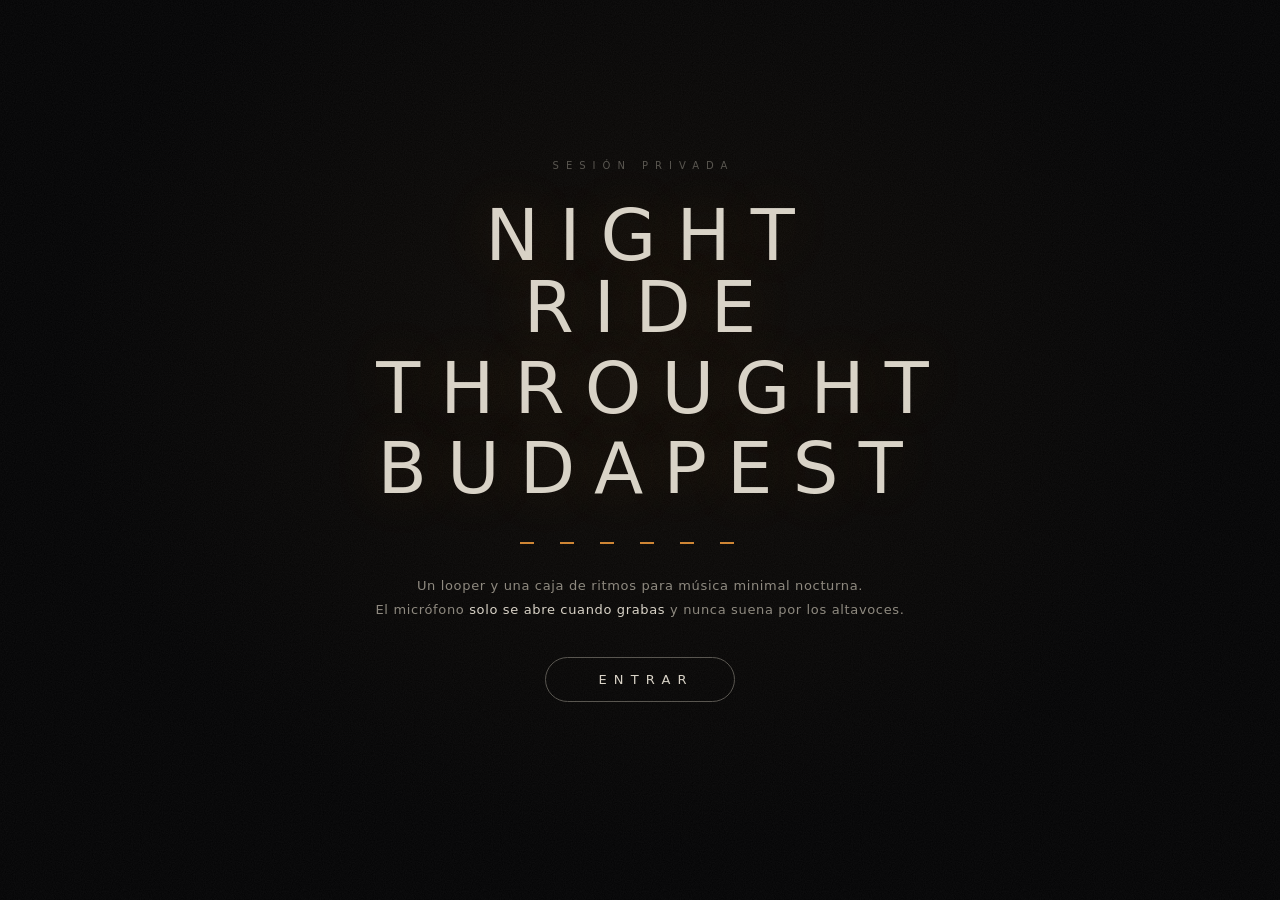
==== index.html @ 89e7a5c2 "Primera versión: Night Ride Throught Budapest Co-Authored-By: Claude Opus 5.5 <noreply@anthropic.com" ====
<!doctype html>
<html lang="es">
<head>
<meta charset="utf-8">
<meta name="viewport" content="width=device-width, initial-scale=1">
<meta name="theme-color" content="#050506">
<title>Night Ride Throught Budapest</title>
<link rel="icon" href="data:image/svg+xml,%3Csvg xmlns='http://www.w3.org/2000/svg' viewBox='0 0 32 32'%3E%3Crect width='32' height='32' fill='%23050506'/%3E%3Crect x='7' y='7' width='18' height='18' fill='none' stroke='%23ffa23a' stroke-width='3'/%3E%3C/svg%3E">
<link rel="stylesheet" href="css/style.css">
</head>
<body>
<div id="grain" aria-hidden="true"></div>

<!-- la puerta: da acceso al audio (el navegador exige un gesto) y al micrófono -->
<section id="gate">
  <div class="gate__inner">
    <p class="gate__kicker">SESIÓN PRIVADA</p>
    <h1 class="gate__title"><span>Night Ride</span><span>Throught</span><span>Budapest</span></h1>
    <div class="gate__road" aria-hidden="true"></div>
    <p class="gate__note">Un looper y una caja de ritmos para música minimal nocturna.<br>
      El micrófono <b>solo se abre cuando grabas</b> y nunca suena por los altavoces.</p>
    <button id="enter" class="gate__btn" type="button">ENTRAR</button>
    <p id="gate-status" class="gate__status" role="status"></p>
  </div>
</section>

<div id="glow" aria-hidden="true"></div>

<div id="app" hidden>
  <header id="top"></header>
  <div id="road" aria-hidden="true"></div>
  <main id="lanes"></main>
  <footer id="mixer"></footer>
</div>

<!-- guía rápida -->
<div id="help">
  <div class="help__card">
    <button class="help__x" type="button" aria-label="Cerrar">×</button>
    <h2>Guía rápida</h2>
    <dl>
      <dt>Batería</dt>
      <dd>Clic en un paso: activar / desactivar (arrastra para pintar). <b>Clic derecho</b>: acento → normal → fantasma. Clic en el nombre: escucharlo.</dd>
      <dt>≈ Feel</dt>
      <dd>Por pista: <b>swing</b>, <b>humanize</b> y <b>groove</b> (plantillas de micro-tiempo y dinámica). En la batería también la duración del patrón (1, 2 o 4 compases).</dd>
      <dt>Bajo</dt>
      <dd><b>Piano roll</b> abre el editor. Clic crea una nota (arrastra para alargarla), arrastra una nota para moverla, clic derecho la borra. Cuantización 1/4 … 1/32, tresillos o <b>LIBRE</b>. Mayús + rueda sobre una nota: velocidad.</dd>
      <dt>REC</dt>
      <dd>Pulsa <b>REC</b> (o 1–4): se abre el micrófono, se arma y empieza en el próximo compás. Púlsalo otra vez: termina en el siguiente compás. Con <b>LOOP</b> fijo se cierra solo. <b>El micrófono se cierra unos segundos después de grabar</b>: abierto, algunos equipos degradan el sonido de todo el ordenador. El botón <b>MIC</b> lo abre o lo cierra a mano.</dd>
      <dt>Ambient</dt>
      <dd>Al terminar se genera un ambiente con glitch, granulado, filtro, delay y reverb <b>aleatorios que ya no cambian</b> para esa grabación. <b>FX ×</b> alarga o acorta el ciclo de esos efectos (½, 1, 2 o 4 veces el loop). Para otro ambiente, vuelve a grabar.</dd>
      <dt>Vocal</dt>
      <dd>Gate, afinación a la tonalidad (<b>KEY</b>), compresión, EQ y una sala corta.</dd>
      <dt>Mezcla</dt>
      <dd>Por canal: <b>HP</b> / <b>LP</b> (filtros), <b>PAN</b> y fader. M = mute, S = solo. Doble clic restaura un control.</dd>
      <dt>Atajos</dt>
      <dd><kbd>Espacio</kbd> play / stop · <kbd>1</kbd>–<kbd>4</kbd> REC 1–4 · <kbd>Esc</kbd> cerrar.</dd>
    </dl>
    <p class="help__foot">Las grabaciones viven solo en la memoria de esta pestaña: no se guardan ni se envían a ningún sitio. Se recuerdan patrones y mezcla.</p>
  </div>
</div>

<div id="toast" role="status" aria-live="polite"></div>

<script src="js/dsp.js"></script>
<script src="js/core.js"></script>
<script src="js/synth.js"></script>
<script src="js/engine.js"></script>
<script src="js/sequencer.js"></script>
<script src="js/widgets.js"></script>
<script src="js/roll.js"></script>
<script src="js/lanes.js"></script>
<script src="js/mixer.js"></script>
<script src="js/app.js"></script>
</body>
</html>
---- css/style.css ----
/* ============================================================================
   NIGHT RIDE THROUGHT BUDAPEST
   Negro de club, ámbar de farola de sodio, trazos finos. Íntimo y oscuro.
   ========================================================================== */
:root {
  --bg: #050506;
  --bg2: #0a0a0c;
  --line: #17171b;
  --rule: #26262c;
  --rule2: #383840;
  --ink: #d8d2c6;
  --ink2: #8c877d;
  --ink3: #55524c;
  --bone: #e4d9c3;
  --amber: #ffa23a;
  --amber2: #b86a1c;
  --glow: rgba(255, 162, 58, .34);
  --red: #ff3b2f;
  --steel: #7aa3bd;
  --ui: "Bahnschrift", "DIN Alternate", "Roboto Condensed", "Arial Narrow", "Segoe UI", system-ui, sans-serif;
  --mono: "Cascadia Mono", "Cascadia Code", Consolas, "SF Mono", ui-monospace, monospace;
  --headW: 208px;
  --beat: .476s;
}

* { box-sizing: border-box; }
html, body { margin: 0; height: 100%; background: var(--bg); color: var(--ink); overflow: hidden; }
body {
  font-family: var(--ui);
  font-variation-settings: "wdth" 82;
  font-size: 12px;
  -webkit-font-smoothing: antialiased;
  background: radial-gradient(ellipse 90% 40% at 50% -8%, rgba(255, 162, 58, .07), transparent 70%), var(--bg);
}
button, input, select { font: inherit; color: inherit; }
button { cursor: pointer; }
::selection { background: var(--amber); color: #000; }
::-webkit-scrollbar { width: 9px; height: 9px; }
::-webkit-scrollbar-thumb { background: #1d1d22; border-radius: 5px; }
::-webkit-scrollbar-track { background: transparent; }
[hidden] { display: none !important; }

#grain {
  position: fixed; inset: 0; z-index: 300; pointer-events: none; opacity: .055;
  background-image: url("data:image/svg+xml;utf8,<svg xmlns='http://www.w3.org/2000/svg' width='180' height='180'><filter id='n'><feTurbulence type='fractalNoise' baseFrequency='.9' numOctaves='2' stitchTiles='stitch'/><feColorMatrix values='0 0 0 0 1  0 0 0 0 1  0 0 0 0 1  0 0 0 .9 0'/></filter><rect width='100%' height='100%' filter='url(%23n)'/></svg>");
}

/* ------------------------------------------------------------------ puerta */
#gate {
  position: fixed; inset: 0; z-index: 100; display: grid; place-items: center;
  background: radial-gradient(ellipse at 50% 40%, #0e0b08 0%, #040405 64%);
  transition: opacity 1s ease, visibility 1s;
}
#gate.gone { opacity: 0; visibility: hidden; pointer-events: none; }
.gate__inner { text-align: center; max-width: 620px; padding: 0 26px; }
.gate__kicker { margin: 0 0 28px; font-size: 10px; letter-spacing: .7em; color: var(--ink3); padding-left: .7em; }
.gate__title {
  margin: 0; display: flex; flex-direction: column; gap: .12em; font-weight: 300;
  font-size: clamp(34px, 6.4vw, 72px); line-height: 1; letter-spacing: .28em; text-transform: uppercase;
  color: var(--ink); text-shadow: 0 0 60px rgba(255, 162, 58, .16);
}
.gate__title span { display: block; padding-left: .28em; }
.gate__road {
  width: 240px; height: 2px; margin: 38px auto 30px; opacity: .8;
  background: repeating-linear-gradient(90deg, var(--amber) 0 14px, transparent 14px 40px);
  background-size: 40px 2px; animation: road 1.1s linear infinite;
}
.gate__note { margin: 0; color: var(--ink2); font-size: 13px; line-height: 1.8; letter-spacing: .05em; }
.gate__note b { color: var(--ink); font-weight: 500; }
.gate__btn {
  margin-top: 36px; padding: 14px 40px 14px 52px; background: transparent; color: var(--ink);
  border: 1.5px solid var(--ink3); border-radius: 999px; font-size: 13px; letter-spacing: .55em;
  transition: border-color .25s, box-shadow .25s, color .25s;
}
.gate__btn:hover:not(:disabled) { border-color: var(--amber); color: #fff; box-shadow: 0 0 34px var(--glow), inset 0 0 18px rgba(255, 162, 58, .08); }
.gate__btn:disabled { opacity: .5; cursor: progress; }
.gate__status { height: 18px; margin: 20px 0 0; font-size: 11px; letter-spacing: .16em; color: var(--ink3); }

/* ---------------------------------------------------------------- estructura */
#app { position: relative; z-index: 1; display: flex; flex-direction: column; height: 100vh; min-width: 1040px; }
/* luz de club que respira con cada pulso (se dispara desde el reloj de audio) */
#glow {
  position: fixed; left: 0; right: 0; top: 0; height: 280px; z-index: 0; opacity: 0; pointer-events: none;
  background: radial-gradient(ellipse 55% 100% at 50% 0%, rgba(255, 162, 58, .14), transparent 72%);
}
#glow.b { animation: glow .6s ease-out; }
#glow.b.down { animation: glowDown 1s ease-out; }
@keyframes glow { from { opacity: .5; } to { opacity: 0; } }
@keyframes glowDown { from { opacity: 1; } to { opacity: 0; } }
#top {
  flex: none; display: flex; flex-wrap: wrap; align-items: center; gap: 8px 14px; min-height: 60px; padding: 8px 18px;
  border-bottom: 1px solid var(--line); background: linear-gradient(#0c0c0f, #070708);
}
#road {
  flex: none; height: 2px; opacity: .14; transition: opacity .6s;
  background: repeating-linear-gradient(90deg, var(--amber) 0 18px, transparent 18px 54px);
  background-size: 54px 100%; animation: road var(--beat) linear infinite; animation-play-state: paused;
}
body.playing #road { opacity: .6; animation-play-state: running; }
@keyframes road { to { background-position-x: 54px; } }
#lanes { flex: 1; min-height: 0; overflow-y: auto; overflow-x: hidden; }
#mixer {
  flex: none; display: flex; align-items: stretch; padding: 10px 18px 12px 10px;
  border-top: 2px solid var(--rule); background: linear-gradient(#08080a, #050506); overflow-x: auto; overflow-y: hidden;
}

/* ---------------------------------------------------------------- cabecera */
.brand { display: flex; align-items: center; gap: 12px; white-space: nowrap; text-transform: uppercase; }
.brand__txt { display: flex; flex-direction: column; gap: 3px; line-height: 1.05; }
.brand b { font-size: 13px; font-weight: 600; letter-spacing: .46em; color: var(--ink); }
.brand span { font-size: 9px; letter-spacing: .44em; color: var(--ink3); }
.brand__dot { width: 8px; height: 8px; background: var(--amber); box-shadow: 0 0 12px var(--amber); }
.spacer { flex: 1; }
.grp { display: flex; align-items: center; gap: 8px; }
.grp__l { font-size: 9px; letter-spacing: .26em; color: var(--ink3); }
.play {
  flex: none; width: 40px; height: 40px; display: grid; place-items: center; padding: 0 0 0 1px;
  border: 1.5px solid var(--rule2); border-radius: 50%; background: transparent; color: var(--ink);
  transition: border-color .2s, color .2s, box-shadow .2s;
}
.play:hover { border-color: var(--ink2); }
.play.on { border-color: var(--amber); color: var(--amber); box-shadow: 0 0 20px var(--glow); padding: 0; }
.bpm { gap: 6px; }
.bpm__in {
  width: 64px; padding: 2px 0; background: transparent; border: 0; border-bottom: 1px solid var(--rule); border-radius: 0;
  color: var(--ink); font: 500 24px var(--mono); text-align: center; -moz-appearance: textfield; outline: none;
}
.bpm__in::-webkit-inner-spin-button, .bpm__in::-webkit-outer-spin-button { -webkit-appearance: none; margin: 0; }
.bpm__in:focus { border-bottom-color: var(--amber); }
.bpm__b { width: 22px; height: 22px; padding: 0; line-height: 1; background: transparent; border: 1px solid var(--rule); border-radius: 50%; color: var(--ink2); }
.bpm__b:hover { border-color: var(--ink2); color: var(--ink); }
.pos { gap: 12px; }
.pos__leds { display: flex; gap: 5px; }
.pos__leds i { width: 9px; height: 9px; border: 1px solid var(--rule2); transition: background .06s, box-shadow .06s; }
.pos__leds i.on { background: var(--amber); border-color: var(--amber); box-shadow: 0 0 9px var(--glow); }
.pos__bar { min-width: 40px; font: 14px var(--mono); letter-spacing: .12em; color: var(--ink2); }

.sel {
  -webkit-appearance: none; appearance: none; max-width: 190px; padding: 5px 24px 5px 9px; border: 1px solid var(--rule); border-radius: 2px;
  background: #0b0b0d url("data:image/svg+xml;utf8,<svg xmlns='http://www.w3.org/2000/svg' width='8' height='5'><path d='M0 0l4 5 4-5z' fill='%238c877d'/></svg>") right 8px center no-repeat;
  color: var(--ink); font-size: 11px; letter-spacing: .12em; text-transform: uppercase; outline: none; cursor: pointer;
}
.sel:hover, .sel:focus { border-color: var(--rule2); }
.sel option { background: #0b0b0d; color: var(--ink); }
.sel--mic { max-width: 118px; text-transform: none; letter-spacing: .04em; }
.micmeter { position: relative; width: 52px; height: 4px; background: #101013; }
.micmeter i { position: absolute; inset: 0; background: linear-gradient(90deg, var(--amber2), var(--amber) 70%, var(--red)); clip-path: inset(0 100% 0 0); }
body.mic-live .mic .grp__l { color: var(--red); }

/* ------------------------------------------------------------------ pastillas */
.pill {
  display: inline-flex; align-items: center; gap: 7px; height: 26px; padding: 0 15px; background: transparent; color: var(--ink);
  border: 1.5px solid var(--rule2); border-radius: 999px; font-size: 11px; letter-spacing: .17em; text-transform: uppercase; white-space: nowrap;
  transition: border-color .15s, box-shadow .15s, color .15s;
}
.pill:hover:not(:disabled) { border-color: var(--ink2); }
.pill:active:not(:disabled) { transform: translateY(1px); }
.pill:disabled { opacity: .32; cursor: not-allowed; }
.pill--mini { padding: 0; width: 26px; justify-content: center; letter-spacing: 0; font-size: 12px; color: var(--ink2); }
.pill--mic { height: 24px; padding: 0 12px 0 11px; gap: 7px; font-size: 10px; letter-spacing: .15em; color: var(--ink2); }
.pill--mic::before { content: ""; width: 7px; height: 7px; border-radius: 50%; border: 1.5px solid var(--ink3); }
.pill--mic.live { color: var(--ink); border-color: var(--red); }
.pill--mic.live::before { background: var(--red); border-color: var(--red); box-shadow: 0 0 8px var(--red); }
.pill.open { border-color: var(--amber); color: var(--amber); }
.pill--edit .chev { width: 6px; height: 6px; margin-left: 2px; border-right: 1.5px solid currentColor; border-bottom: 1.5px solid currentColor; transform: rotate(45deg) translate(-2px, -2px); transition: transform .2s; }
.lane--bass.open .pill--edit { border-color: var(--ink); box-shadow: inset 0 0 0 1px var(--ink); }
.lane--bass.open .pill--edit .chev { transform: rotate(-135deg) translate(-2px, -2px); }

/* ------------------------------------------------------------------- pistas */
.lane { position: relative; display: grid; grid-template-columns: var(--headW) minmax(0, 1fr); min-height: 48px; border-bottom: 2px solid var(--rule); }
.lane--rec { min-height: 66px; }
.lane--bass { min-height: 78px; }
.lane--bass.open { height: 272px; }
.lane__head { display: flex; flex-direction: column; justify-content: center; gap: 6px; padding: 7px 12px 9px 20px; }
.lane__row { display: flex; align-items: center; gap: 6px; }
.lane__body { position: relative; min-width: 0; margin-right: 26px; }
.lane--rec .pill { height: 23px; }
.lane--rec .pill--mini { width: 23px; }
.only-open { display: none; }
.lane--bass.open .only-open { display: flex; }
.mini-label { width: 44px; font-size: 9px; letter-spacing: .22em; color: var(--ink3); }
.playhead {
  position: absolute; top: 0; bottom: 0; left: 0; width: 1px; opacity: 0; pointer-events: none; z-index: 3;
  background: linear-gradient(to bottom, transparent, var(--amber) 22%, var(--amber) 78%, transparent); box-shadow: 0 0 9px var(--glow);
}

/* pasos de la caja de ritmos */
.steps { position: absolute; inset: 0; display: grid; grid-template-columns: repeat(var(--n, 16), minmax(0, 1fr)); }
.step { position: relative; display: flex; align-items: flex-end; justify-content: center; padding-bottom: 9px; cursor: pointer; }
.step[data-beat] { box-shadow: inset 1px 0 0 rgba(255, 255, 255, .045); }
.step[data-bar] { box-shadow: inset 1px 0 0 rgba(255, 255, 255, .14); }
.step i { display: block; width: 6px; height: 6px; border: 1px solid #34333a; transition: border-color .12s, box-shadow .15s; }
.step[data-beat] i { width: 8px; height: 8px; border-color: #46454d; }
.step:hover i { border-color: var(--ink2); }
.step.on i {
  width: min(calc(11px + var(--v, 1) * 14px), 90%); height: auto; aspect-ratio: 1 / 1;
  background: var(--amber); border-color: #ffd7a1;
  box-shadow: 0 0 calc(5px + var(--v, 1) * 13px) var(--glow), inset 0 0 0 1px rgba(255, 255, 255, .14);
}
.step.now { background: linear-gradient(rgba(255, 162, 58, .07), transparent 80%); }
.step.now:not(.on) i { border-color: rgba(255, 255, 255, .55); }
.step.hit i { animation: hit .24s ease-out; }
@keyframes hit { 0% { transform: scale(1.28); background: #fff2dc; box-shadow: 0 0 22px var(--amber); } 100% { transform: none; } }

/* selector segmentado */
.seg { display: inline-flex; }
.seg__b { padding: 3px 9px; margin-left: -1px; background: transparent; color: var(--ink2); border: 1px solid var(--rule); font-size: 10px; letter-spacing: .14em; }
.seg__b:hover { color: var(--ink); }
.seg__b.on { color: #050506; background: var(--bone); border-color: var(--bone); }
.seg--pills { gap: 6px; }
.seg--pills .seg__b { height: 23px; margin: 0; padding: 0 12px; border: 1.5px solid var(--rule2); border-radius: 999px; background: transparent; color: var(--ink2); text-transform: uppercase; letter-spacing: .15em; }
.seg--pills .seg__b:hover { color: var(--ink); border-color: var(--ink2); }
.seg--pills .seg__b.on { color: #fff; border-color: var(--ink); box-shadow: inset 0 0 0 1px var(--ink); background: transparent; }
.seg--pills .seg__b[data-id="ambient"].on { border-color: var(--steel); box-shadow: inset 0 0 0 1px var(--steel); }
.seg--pills .seg__b[data-id="vocal"].on { border-color: var(--bone); box-shadow: inset 0 0 0 1px var(--bone); }
.seg--fx .seg__b { padding: 1px 8px; font-size: 11px; }

/* pistas REC */
.wave, .roll { position: absolute; inset: 0; width: 100%; height: 100%; display: block; }
.roll { cursor: crosshair; }
.lane__tag {
  position: absolute; left: 4px; top: 6px; z-index: 2; max-width: calc(100% - 150px); overflow: hidden; text-overflow: ellipsis; white-space: nowrap;
  font-size: 9px; letter-spacing: .2em; color: var(--ink3); pointer-events: none;
}
.lane--rec[data-state="armed"] .lane__tag { color: var(--amber); }
.lane--rec[data-state="recording"] .lane__tag { color: var(--red); }
.lane--rec[data-state="processing"] .lane__tag { color: var(--ink2); animation: pulse 1.1s ease-in-out infinite; }
@keyframes pulse { 50% { opacity: .35; } }
.lane__fx { position: absolute; right: 0; top: 4px; z-index: 3; display: flex; align-items: center; gap: 7px; font-size: 9px; letter-spacing: .22em; color: var(--ink3); }
.lane--rec[data-state="recording"] { background: linear-gradient(90deg, rgba(255, 59, 47, .07), transparent 60%); }
.lane--rec[data-state="armed"] { background: linear-gradient(90deg, rgba(255, 162, 58, .05), transparent 60%); }

.pill--rec .dot { width: 9px; height: 9px; border: 1.5px solid var(--red); border-radius: 50%; }
.lane--rec.has-loop .pill--rec .dot { background: rgba(255, 59, 47, .4); }
.pill--rec[data-state="armed"] .dot { background: var(--red); animation: blink .7s steps(2, jump-none) infinite; }
.pill--rec[data-state="recording"] { border-color: var(--red); color: #fff; box-shadow: 0 0 16px rgba(255, 59, 47, .38), inset 0 0 0 1px var(--red); }
.pill--rec[data-state="recording"] .dot { background: var(--red); box-shadow: 0 0 9px var(--red); }
.pill--rec[data-state="processing"] .dot, .pill--rec[data-state="opening"] .dot { border-style: dotted; background: none; animation: spin 1s linear infinite; }
.lane--rec[data-state="opening"] .lane__tag { color: var(--amber); animation: pulse 1.1s ease-in-out infinite; }
@keyframes blink { 50% { opacity: .12; } }
@keyframes spin { to { transform: rotate(360deg); } }

/* ---------------------------------------------------------------- mezclador */
.mixer__tag { flex: none; width: 22px; display: flex; flex-direction: column-reverse; align-items: center; justify-content: center; gap: 9px; margin-right: 8px; color: var(--ink3); font-size: 9px; letter-spacing: .3em; }
.mixer__tag span { writing-mode: vertical-rl; transform: rotate(180deg); }
.mixer__tag i { width: 1px; height: 22px; background: var(--rule2); }
.strip { flex: 1 1 0; min-width: 96px; max-width: 148px; display: flex; flex-direction: column; align-items: center; gap: 9px; padding: 2px 6px; border-left: 1px solid var(--line); }
.strip--master { flex: 0 0 104px; border-left: 2px solid var(--rule); }
.strip__name { font-size: 10px; letter-spacing: .24em; color: var(--ink2); white-space: nowrap; }
.strip--rec .strip__name { color: var(--steel); }
.strip--bass .strip__name { color: var(--amber); }
.strip__knobs { display: flex; gap: 4px; align-items: flex-start; height: 40px; }
.strip__knobs--ph, .strip__ms--ph { visibility: hidden; }
.strip__ms { display: flex; gap: 5px; height: 18px; }
.mini { width: 24px; height: 18px; padding: 0; background: transparent; color: var(--ink2); border: 1px solid var(--rule2); border-radius: 2px; font-size: 9px; letter-spacing: .1em; }
.mini:hover { color: var(--ink); border-color: var(--ink2); }
.mini.on { background: var(--amber); border-color: var(--amber); color: #000; }
.mini--s.on { background: var(--bone); border-color: var(--bone); }

.knob { position: relative; width: 30px; display: flex; flex-direction: column; align-items: center; cursor: ns-resize; outline: none; user-select: none; touch-action: none; }
.knob__dial { display: block; line-height: 0; }
.k-track { fill: none; stroke: var(--rule); stroke-width: 2.2; stroke-linecap: round; }
.k-val { fill: none; stroke: var(--amber); stroke-width: 2.2; stroke-linecap: round; }
.k-ind { stroke: var(--bone); stroke-width: 1.7; stroke-linecap: round; }
.knob:hover .k-track, .knob.drag .k-track { stroke: var(--rule2); }
.knob:focus-visible .k-track { stroke: var(--amber2); }
.knob__label { width: 52px; margin: 1px -11px 0; height: 11px; text-align: center; font-size: 8px; letter-spacing: .14em; color: var(--ink3); white-space: nowrap; }
.knob__label.live { color: var(--amber); font-family: var(--mono); letter-spacing: 0; }

.fader { position: relative; width: 40px; cursor: ns-resize; outline: none; touch-action: none; }
.fader__rail { position: absolute; left: 15px; top: 5px; bottom: 5px; width: 2px; background: var(--rule); }
.fader__fill { position: absolute; left: 15px; bottom: 5px; width: 2px; background: var(--amber2); }
.fader__handle {
  position: absolute; left: 2px; width: 26px; height: 10px; border-radius: 1px;
  background: linear-gradient(#ece2cd, #b7ac96); box-shadow: 0 0 0 1px #000, 0 2px 4px #000a;
}
.fader__handle::after { content: ""; position: absolute; left: 3px; right: 3px; top: 4px; height: 2px; background: #2a261e; }
.fader:focus-visible .fader__handle { box-shadow: 0 0 0 1px var(--amber); }
.meter { position: absolute; left: 33px; top: 0; bottom: 0; width: 4px; background: #0e0e11; }
.meter i { position: absolute; inset: 0; background: linear-gradient(to top, #6a380c, var(--amber) 70%, var(--red)); clip-path: inset(100% 0 0 0); }

/* ------------------------------------------------------------------ popover */
.pop { position: fixed; z-index: 150; width: 276px; padding: 14px 16px 12px; background: #0b0b0e; border: 1px solid var(--rule2); border-radius: 3px; box-shadow: 0 22px 70px #000d, 0 0 0 1px #000; }
.pop h4 { margin: 0 0 8px; font-size: 10px; font-weight: 400; letter-spacing: .26em; color: var(--ink2); }
.row { display: grid; grid-template-columns: 76px 1fr 44px; align-items: center; gap: 10px; margin: 10px 0; font-size: 10px; letter-spacing: .16em; color: var(--ink2); }
.row .row__v { font: 11px var(--mono); letter-spacing: 0; color: var(--ink); text-align: right; font-weight: 400; }
.range { -webkit-appearance: none; appearance: none; width: 100%; height: 14px; margin: 0; background: transparent; cursor: pointer; }
.range::-webkit-slider-runnable-track { height: 2px; background: var(--rule2); }
.range::-webkit-slider-thumb { -webkit-appearance: none; width: 9px; height: 15px; margin-top: -6.5px; background: linear-gradient(#ece2cd, #b7ac96); border-radius: 1px; box-shadow: 0 0 0 1px #000; }
.range::-moz-range-track { height: 2px; background: var(--rule2); }
.range::-moz-range-thumb { width: 9px; height: 15px; border: 0; border-radius: 1px; background: #cfc5af; }
.pop .sel { grid-column: 2 / 4; width: 100%; max-width: none; }
.pop .seg { grid-column: 2 / 4; }
.pop .row__v--l { grid-column: 2 / 4; text-align: left; }
.pop__note { margin: 14px 0 2px; font-size: 11px; line-height: 1.65; letter-spacing: .03em; color: var(--ink3); }

/* ---------------------------------------------------------------------- ayuda */
#help { position: fixed; inset: 0; z-index: 120; display: none; place-items: center; padding: 24px; background: rgba(2, 2, 3, .82); backdrop-filter: blur(3px); }
#help.show { display: grid; }
.help__card { position: relative; width: min(680px, 100%); max-height: 100%; overflow: auto; padding: 30px 36px 26px; background: #09090b; border: 1px solid var(--rule2); border-radius: 3px; box-shadow: 0 30px 90px #000; }
.help__card h2 { margin: 0 0 18px; font-weight: 300; font-size: 22px; letter-spacing: .34em; text-transform: uppercase; }
.help__card dl { margin: 0; display: grid; grid-template-columns: 86px 1fr; gap: 12px 18px; font-size: 13px; line-height: 1.6; color: var(--ink2); }
.help__card dt { color: var(--amber); letter-spacing: .18em; text-transform: uppercase; font-size: 11px; padding-top: 2px; }
.help__card dd { margin: 0; }
.help__card b { color: var(--ink); font-weight: 500; }
.help__card kbd { font: 11px var(--mono); padding: 1px 6px; border: 1px solid var(--rule2); border-radius: 2px; color: var(--ink); }
.help__foot { margin: 22px 0 0; padding-top: 14px; border-top: 1px solid var(--line); font-size: 11px; letter-spacing: .06em; color: var(--ink3); }
.help__x { position: absolute; top: 14px; right: 16px; width: 28px; height: 28px; padding: 0; background: transparent; border: 0; color: var(--ink2); font-size: 22px; line-height: 1; }
.help__x:hover { color: var(--ink); }

#toast {
  position: fixed; left: 50%; bottom: 34px; z-index: 160; max-width: min(560px, 90vw); padding: 11px 20px; transform: translate(-50%, 14px); opacity: 0; pointer-events: none;
  background: #0d0d10; border: 1px solid var(--rule2); border-radius: 999px; color: var(--ink); font-size: 12px; letter-spacing: .06em; text-align: center; transition: opacity .3s, transform .3s;
}
#toast.show { opacity: 1; transform: translate(-50%, 0); }

@media (max-height: 760px) {
  #top { min-height: 52px; padding-top: 5px; padding-bottom: 5px; }
  .lane { min-height: 42px; }
  .lane--rec { min-height: 62px; }
  .lane--bass.open { height: 232px; }
  .strip { gap: 6px; }
}
@media (prefers-reduced-motion: reduce) {
  #road, .gate__road, #glow.b { animation: none; }
}
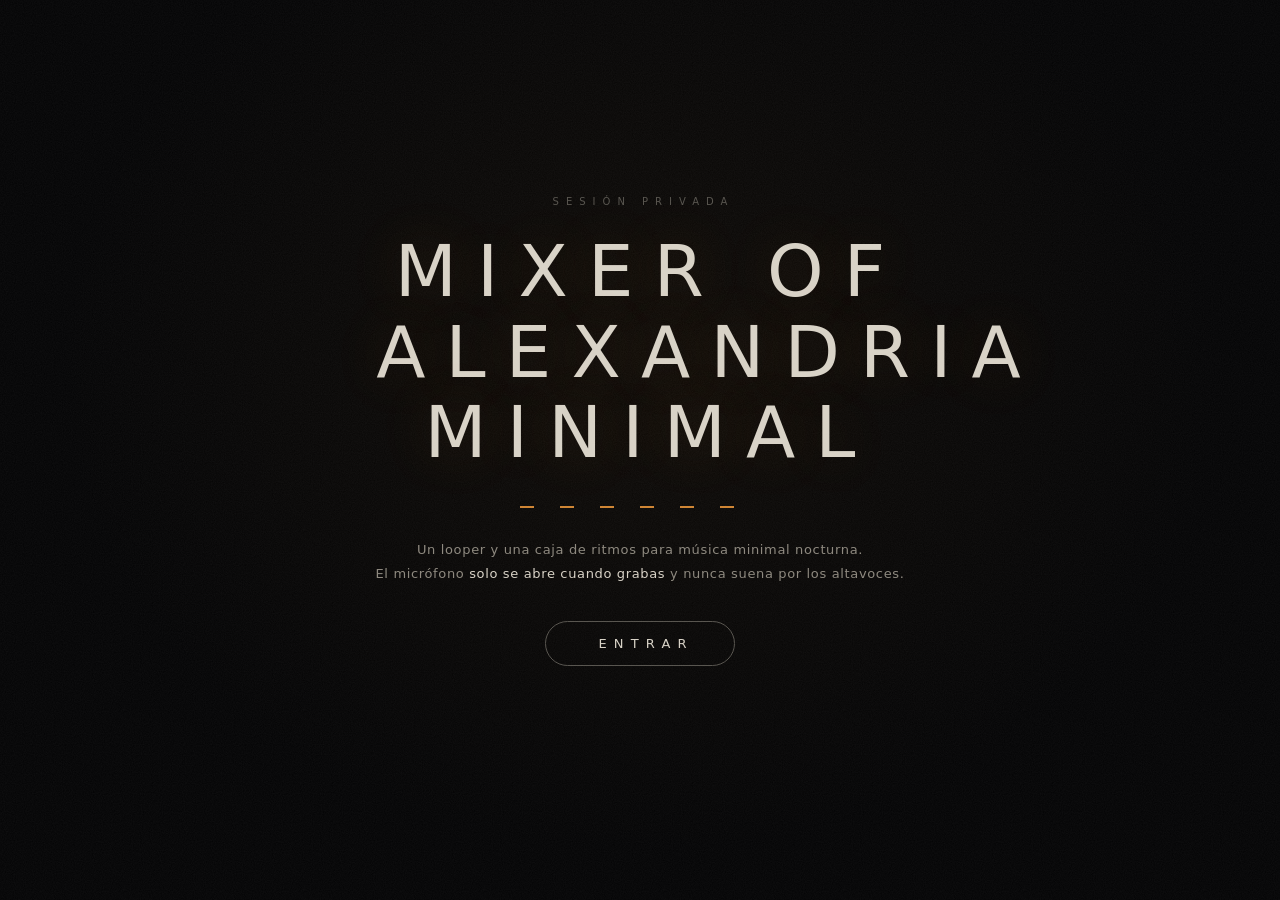
==== commit c833c247: "Renombrar a MIXER OF ALEXANDRIA: MINIMAL Co-Authored-By: Claude Opus 5.5 <noreply@anthropic.com>" ====
--- a/index.html
+++ b/index.html
@@ -4,7 +4,7 @@
 <meta charset="utf-8">
 <meta name="viewport" content="width=device-width, initial-scale=1">
 <meta name="theme-color" content="#050506">
-<title>Night Ride Throught Budapest</title>
+<title>Mixer of Alexandria: Minimal</title>
 <link rel="icon" href="data:image/svg+xml,%3Csvg xmlns='http://www.w3.org/2000/svg' viewBox='0 0 32 32'%3E%3Crect width='32' height='32' fill='%23050506'/%3E%3Crect x='7' y='7' width='18' height='18' fill='none' stroke='%23ffa23a' stroke-width='3'/%3E%3C/svg%3E">
 <link rel="stylesheet" href="css/style.css">
 </head>
@@ -15,7 +15,7 @@
 <section id="gate">
   <div class="gate__inner">
     <p class="gate__kicker">SESIÓN PRIVADA</p>
-    <h1 class="gate__title"><span>Night Ride</span><span>Throught</span><span>Budapest</span></h1>
+    <h1 class="gate__title"><span>Mixer of</span><span>Alexandria</span><span>Minimal</span></h1>
     <div class="gate__road" aria-hidden="true"></div>
     <p class="gate__note">Un looper y una caja de ritmos para música minimal nocturna.<br>
       El micrófono <b>solo se abre cuando grabas</b> y nunca suena por los altavoces.</p>
--- a/css/style.css
+++ b/css/style.css
@@ -1,5 +1,5 @@
 /* ============================================================================
-   NIGHT RIDE THROUGHT BUDAPEST
+   MIXER OF ALEXANDRIA: MINIMAL
    Negro de club, ámbar de farola de sodio, trazos finos. Íntimo y oscuro.
    ========================================================================== */
 :root {
